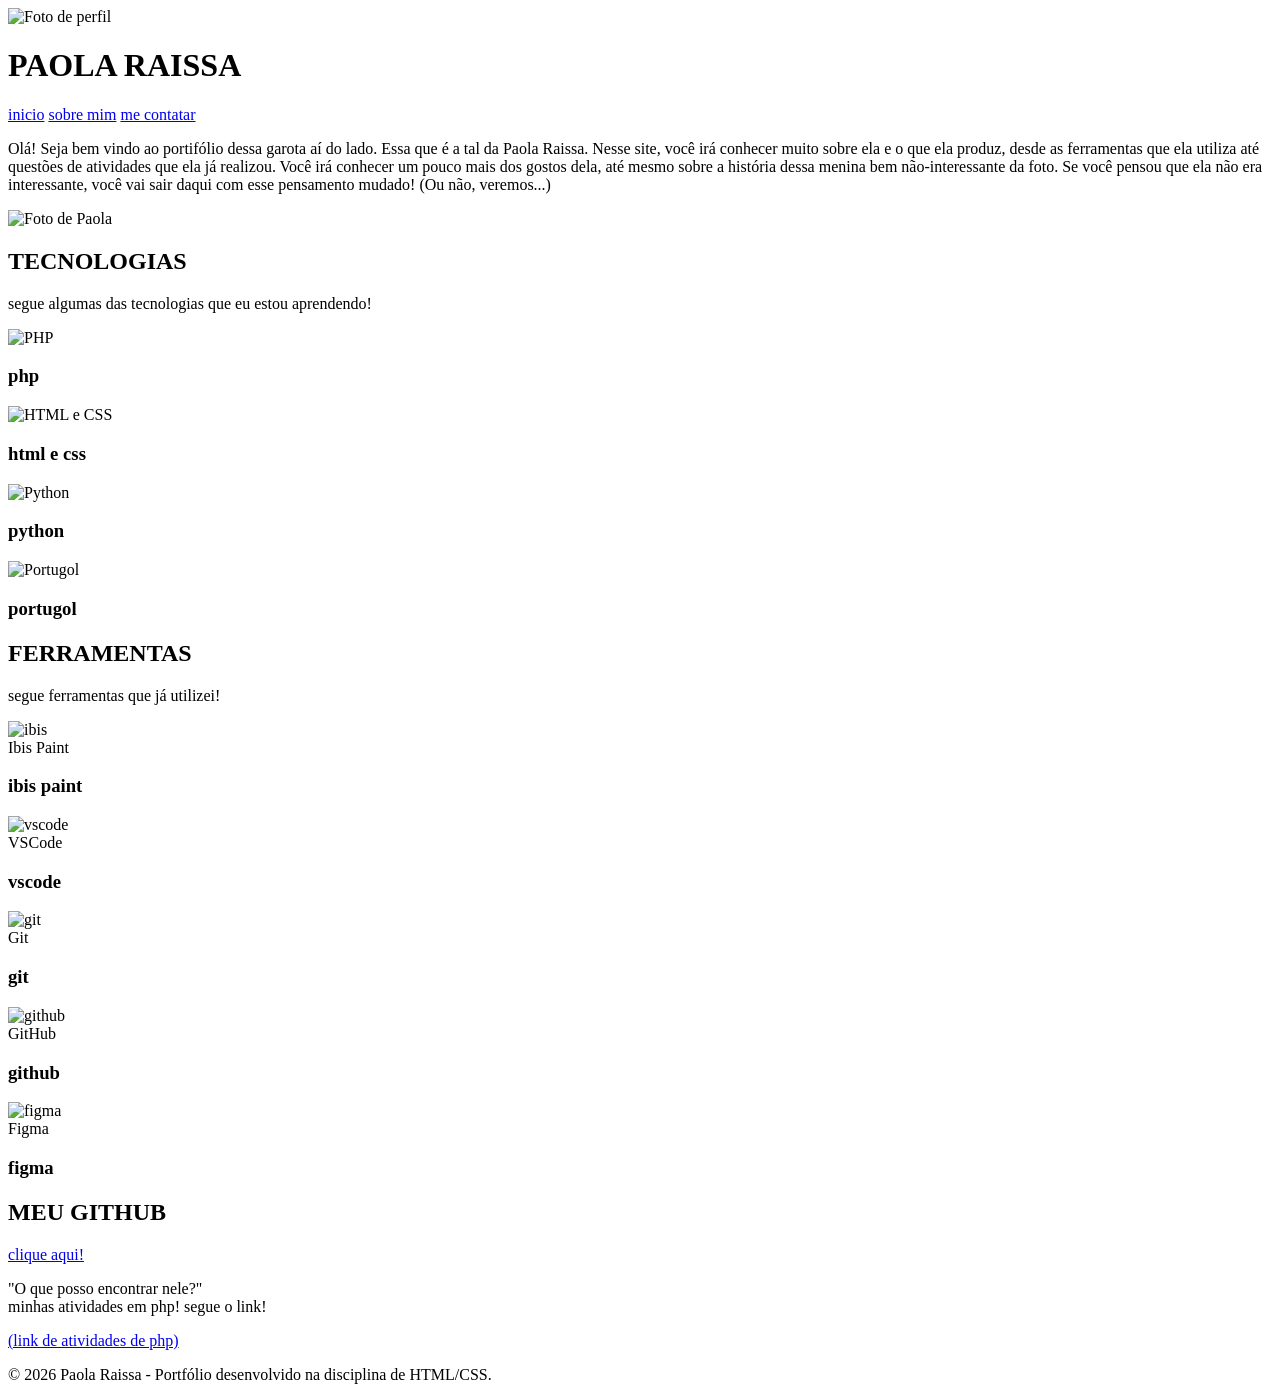
==== index.html @ cf74e5d1 "Add files via upload" ====
<!DOCTYPE html>
<html lang="pt-br">


<head>
    <meta charset="UTF-8">
    <meta name="viewport" content="width=device-width, initial-scale=1.0">
    <title>Portfólio | Paola Raissa</title>
    <link rel="stylesheet" href="css/style.css">
</head>


<body>


<header class="topo">


    <img class="logo-foto" src="img/twilight.jpg" alt="Foto de perfil">


    <div class="cabecalho-centro">
        <h1 class="titulo">PAOLA RAISSA</h1>


    </div>


    <nav class="menu">
        <a href="index.html">inicio</a>
        <a href="sobre.html">sobre mim</a>
        <a href="contato.html">me contatar</a>
    </nav>


</header>


<main>


    <section class="secao intro">


        <div class="caixa-texto">
            <p>
                Olá! Seja bem vindo ao portifólio dessa garota aí do lado.
                Essa que é a tal da Paola Raissa. Nesse site, você irá conhecer
                muito sobre ela e o que ela produz, desde as ferramentas que
                ela utiliza até questões de atividades que ela já realizou.
                Você irá conhecer um pouco mais dos gostos dela, até mesmo
                sobre a história dessa menina bem não-interessante da foto.
                Se você pensou que ela não era interessante, você vai sair
                daqui com esse pensamento mudado! (Ou não, veremos...)
            </p>
        </div>


        <img class="foto-inicio" src="img/eu.jpg" alt="Foto de Paola">


    </section>


    <section class="secao">


        <h2 class="titulo-secao">TECNOLOGIAS</h2>


        <p class="texto-secao">
            segue algumas das tecnologias que eu estou aprendendo!
        </p>


        <div class="cards">


            <article class="card">
                <img src="img/php.jpg" alt="PHP">
                <h3>php</h3>
            </article>


            <article class="card">
                <img src="img/htmlcss.jpg" alt="HTML e CSS">
                <h3>html e css</h3>
            </article>


            <article class="card">
                <img src="img/python.jpg" alt="Python">
                <h3>python</h3>
            </article>


            <article class="card">
                <img src="img/portgl.jpg" alt="Portugol">
                <h3>portugol</h3>
            </article>


        </div>


    </section>


    <section class="secao ferramentas">


        <h2 class="titulo-secao">FERRAMENTAS</h2>


        <p class="texto-secao">
            segue ferramentas que já utilizei!
        </p>


        <div class="cards">


            <article class="card">
                <img src="img/ibis.jpg" alt="ibis">
                <div class="ferramenta-vazia">Ibis Paint</div>
                <h3>ibis paint</h3>
            </article>


            <article class="card">
                <img src="img/vscode.jpg" alt="vscode">
                <div class="ferramenta-vazia">VSCode</div>
                <h3>vscode</h3>
            </article>


            <article class="card">
                <img src="img/git.jpg" alt="git">
                <div class="ferramenta-vazia">Git</div>
                <h3>git</h3>
            </article>


            <article class="card">
                <img src="img/github.jpg" alt="github">
                <div class="ferramenta-vazia">GitHub</div>
                <h3>github</h3>
            </article>


            <article class="card">
                <img src="img/figma.jpg" alt="figma">
                <div class="ferramenta-vazia">Figma</div>
                <h3>figma</h3>
            </article>


        </div>


    </section>


    <section class="secao github-area">


        <h2 class="titulo-secao">MEU GITHUB</h2>


        <a class="botao" href="https://github.com/paolla2607" target="_blank">
            clique aqui!
        </a>


        <p>
            "O que posso encontrar nele?"<br>
            minhas atividades em php! segue o link!
        </p>


        <a class="botao" href="#" target="_blank">
            (link de atividades de php)
        </a>


    </section>


</main>


<footer class="rodape">
    <p>
        © 2026 Paola Raissa - Portfólio desenvolvido na disciplina de HTML/CSS.
    </p>
</footer>


</body>
</html>
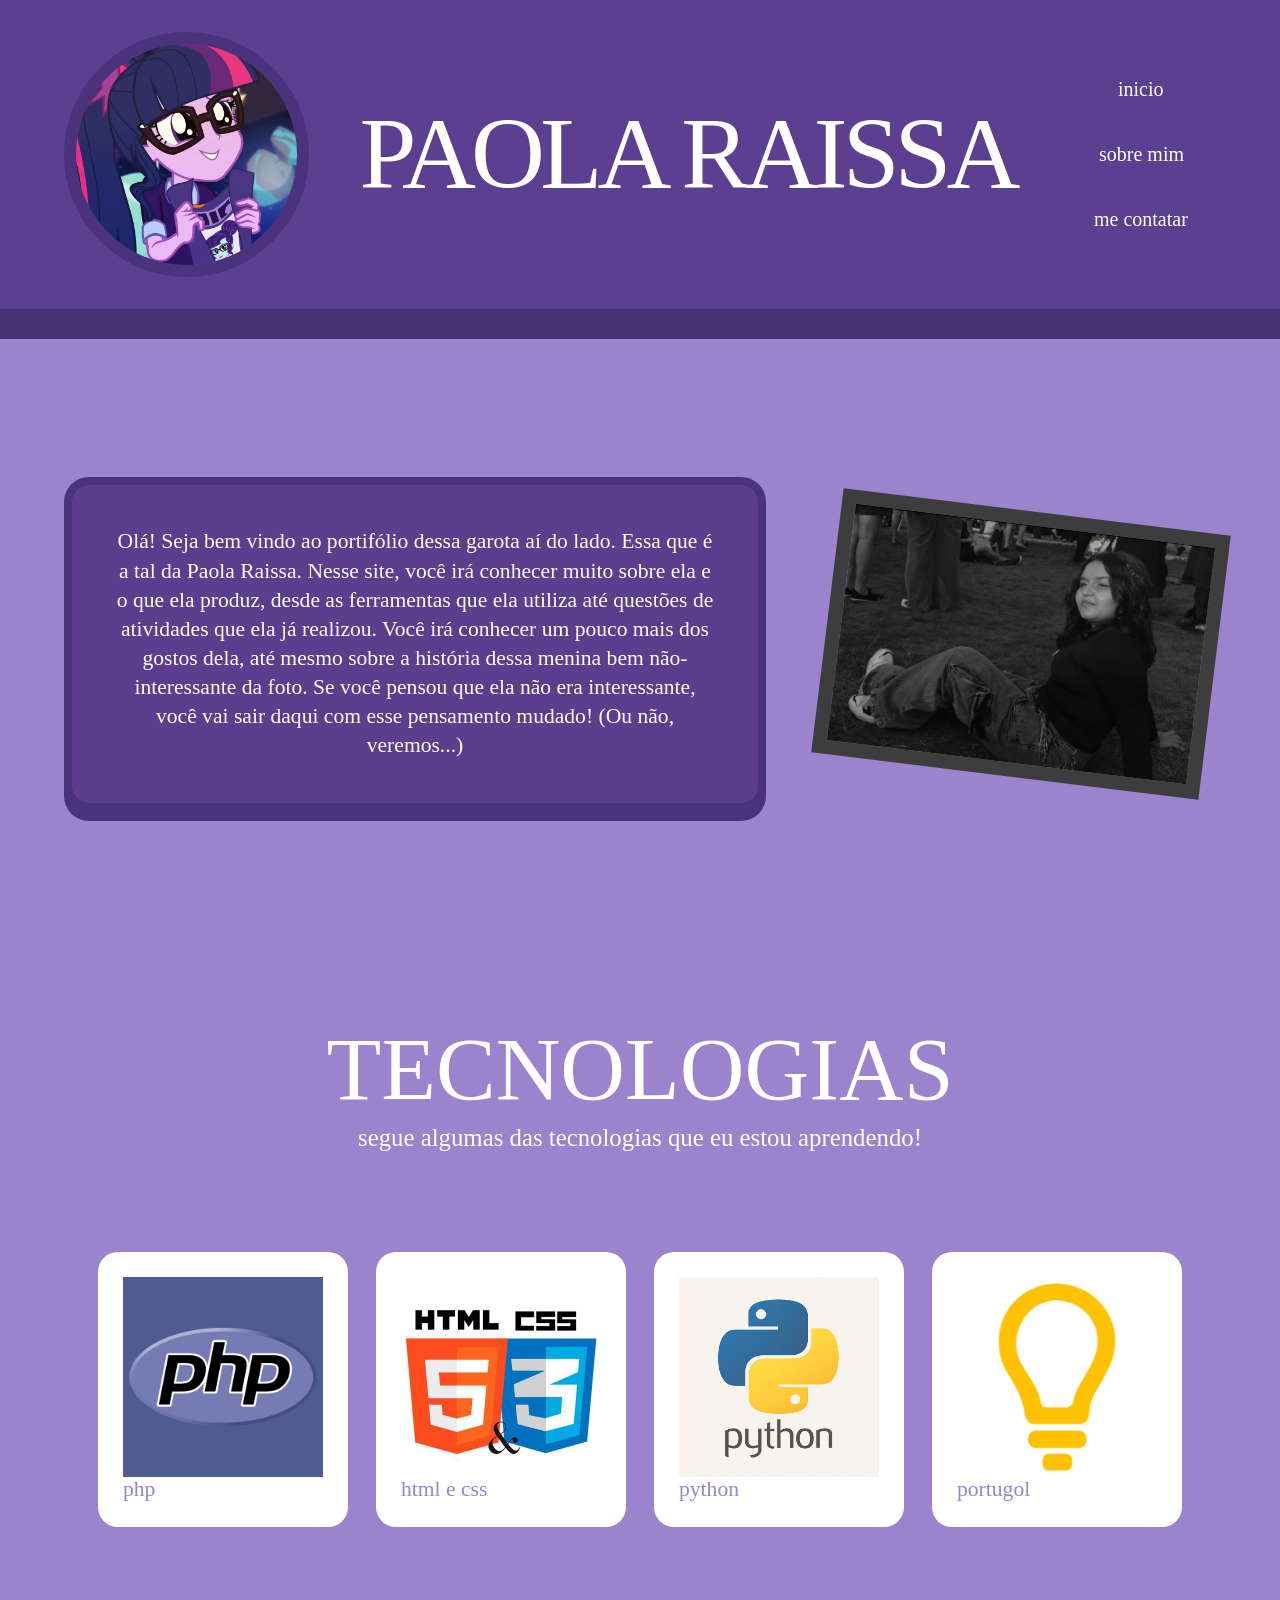
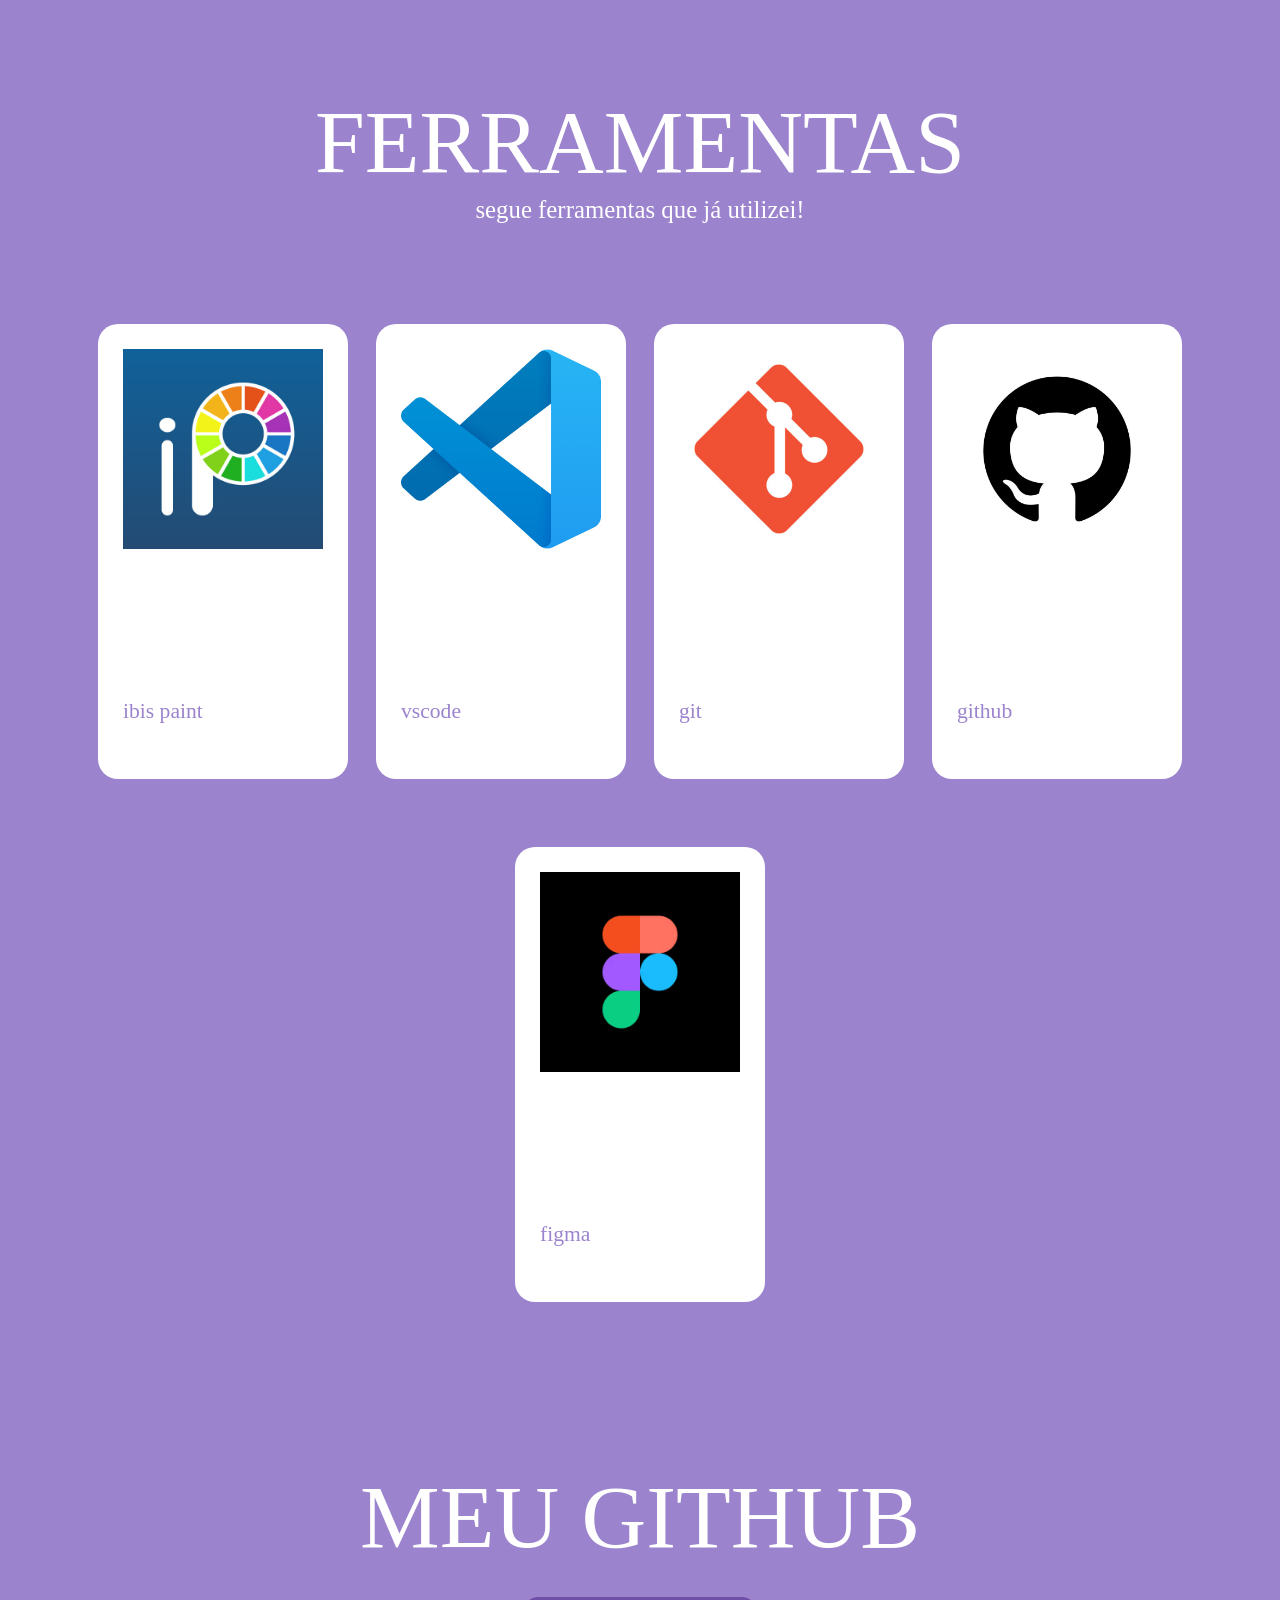
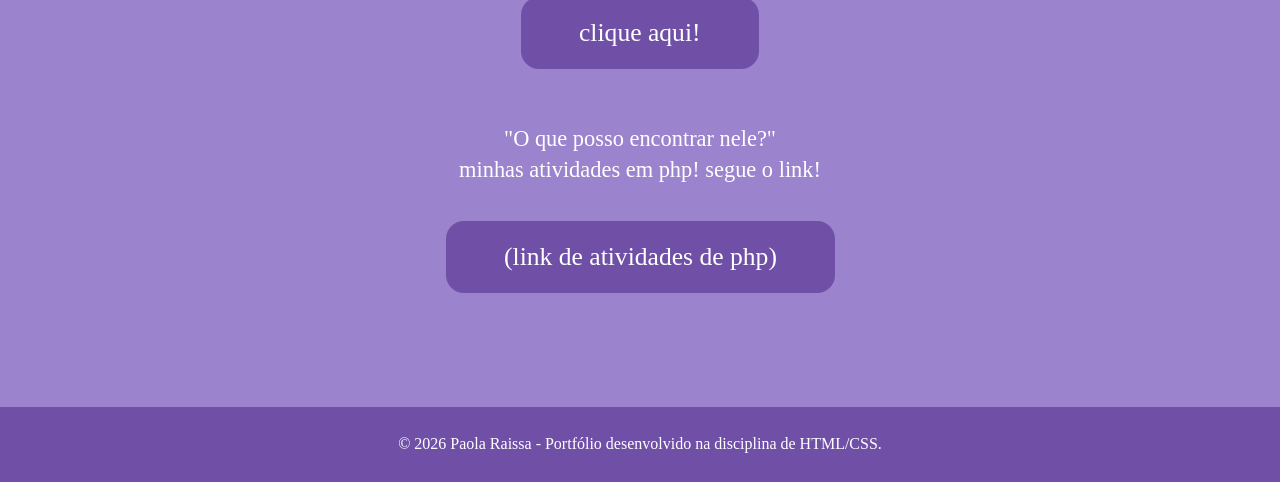
==== commit 887eeaf0: "atualização 1" ====
--- a/index.html
+++ b/index.html
@@ -178,7 +178,7 @@
         </p>
 
 
-        <a class="botao" href="#" target="_blank">
+        <a class="botao" href="https://github.com/paolla2607/atvlogica" target="_blank">
             (link de atividades de php)
         </a>
 
--- a/css/style.css
+++ b/css/style.css
@@ -0,0 +1,737 @@
+@import url('https://fonts.googleapis.com/css2?family=Bodoni+Moda:opsz,wght@6..96,400;6..96,500&family=Libre+Baskerville:wght@400;700&display=swap');
+
+
+* {
+    margin: 0;
+    padding: 0;
+    box-sizing: border-box;
+}
+
+
+html {
+    scroll-behavior: smooth;
+}
+
+
+body {
+    min-height: 100vh;
+    background: #9b83cd;
+    color: white;
+    font-family: "Libre Baskerville", Georgia, serif;
+    overflow-x: hidden;
+}
+
+
+a {
+    color: inherit;
+    text-decoration: none;
+}
+
+
+img {
+    max-width: 100%;
+    display: block;
+}
+
+
+.topo {
+    min-height: 315px;
+    background: #5d3f91;
+    border-bottom: 30px solid #493176;
+    padding: 32px 5%;
+    display: flex;
+    align-items: center;
+    gap: 45px;
+    animation: aparecer 0.9s ease both;
+}
+
+
+.logo-foto {
+    width: 245px;
+    height: 245px;
+    border-radius: 50%;
+    object-fit: cover;
+    border: 12px solid #4b327c;
+    flex-shrink: 0;
+    transition: 0.4s;
+}
+
+
+.logo-foto:hover {
+    transform: scale(1.06) rotate(-2deg);
+    box-shadow: 0 15px 35px rgba(43, 25, 78, 0.45);
+}
+
+
+.cabecalho-centro {
+    flex: 1;
+    text-align: center;
+}
+
+
+.titulo {
+    font-family: "Bodoni Moda", Georgia, serif;
+    font-size: clamp(3.5rem, 8vw, 7.2rem);
+    font-weight: 500;
+    line-height: 0.9;
+    letter-spacing: -5px;
+}
+
+
+.menu {
+    display: flex;
+    flex-direction: column;
+    align-items: center;
+    gap: 14px;
+    min-width: 150px;
+}
+
+
+.menu a {
+    display: inline-block;
+    padding: 12px 25px;
+    font-size: 1.25rem;
+    border: 2px solid transparent;
+    border-radius: 15px;
+    overflow: hidden;
+    z-index: 1;
+    position: relative;
+   
+   
+    transition: all 0.5s cubic-bezier(0.25, 1, 0.5, 1);
+   
+   
+    backface-visibility: hidden;
+    will-change: transform, box-shadow;
+}
+
+
+.menu a::before {
+    content: "";
+    position: absolute;
+    inset: 0;
+    background: white;
+    border-radius: inherit;
+    transform: scale(0);
+    z-index: -1;
+   
+   
+    transition: transform 0.5s cubic-bezier(0.25, 1, 0.5, 1);
+}
+
+
+.menu a:hover {
+    color: #4b327c;
+    border-color: white;
+    transform: scale(1.12);
+    box-shadow: 0 8px 18px rgba(54, 34, 93, 0.3);
+}
+
+
+.menu a:hover::before {
+    transform: scale(1);
+}
+
+
+
+
+.secao {
+    width: min(1200px, 90%);
+    margin: 0 auto;
+    padding: 75px 0;
+    animation: subir 0.8s ease both;
+}
+
+
+.intro {
+    min-height: 610px;
+    display: flex;
+    align-items: center;
+    justify-content: space-between;
+    gap: 60px;
+}
+
+
+.caixa-texto {
+    background: #5d3d8d;
+    border: 8px solid #4b327c;
+    border-radius: 25px;
+    padding: 42px;
+    width: 62%;
+    text-align: center;
+    box-shadow: 0 10px 0 #4b327c;
+    transition: 0.4s;
+   
+}
+
+
+.caixa-texto:hover {
+    transform: scale(1.035);
+    box-shadow: 0 16px 0 #4b327c;
+}
+
+
+.caixa-texto p {
+    font-size: clamp(1rem, 1.7vw, 1.35rem);
+    line-height: 1.35;
+}
+
+
+.foto-inicio {
+    width: 390px;
+    border: 14px solid #4b327c;
+    transform: rotate(7deg);
+    filter: grayscale(100%);
+    transition: 0.5s;
+}
+
+
+.foto-inicio:hover {
+    transform: rotate(0) scale(1.04);
+    filter: grayscale(0);
+    box-shadow: 0 18px 35px rgba(55, 35, 95, 0.4);
+}
+
+
+.titulo-secao {
+    font-family: "Bodoni Moda", Georgia, serif;
+    text-align: center;
+    font-size: clamp(3rem, 7vw, 6.5rem);
+    font-weight: 500;
+    line-height: 1;
+}
+
+
+.texto-secao {
+    text-align: center;
+    font-size: clamp(1rem, 2vw, 1.55rem);
+    margin-top: 10px;
+}
+
+
+.cards {
+    display: flex;
+    flex-wrap: wrap;
+    justify-content: center;
+    gap: 28px;
+    margin-top: 80px;
+}
+
+
+.card {
+    background-color: white;
+    border-radius: 20px;
+    overflow: hidden;
+    padding: 25px;
+    margin: 20px 0;
+    transition: transform 0.3s ease, box-shadow 0.3s ease;
+}
+   
+
+
+.card:hover {
+    transform: scale(1.03);
+    box-shadow: 0 10px 25px rgba(0, 0, 0, 0.20);
+}
+
+
+.card img {
+    width: 100%;
+    height: 200px;
+    object-fit: contain;
+    background: #eee;
+}
+
+
+.card h3 {
+    font-size: 1.35rem;
+    font-weight: 400;
+    color:#9b83cd;
+    align-items: center;
+}
+
+
+.ferramentas .card {
+    min-height: 200px;
+    justify-content: center;
+}
+
+
+.ferramentas .card h3 {
+    margin: auto 0 30px;
+    color: #9b83cd;
+}
+
+
+.ferramenta-vazia {
+    width: 100%;
+    height: 150px;
+    display: flex;
+    align-items: center;
+    justify-content: center;
+    font-size: 1rem;
+}
+
+
+
+
+.github-area {
+    text-align: center;
+    padding: 75px 0;
+}
+
+
+.botao {
+    display: inline-block;
+    position: relative;
+    margin: 35px 0;
+    padding: 18px 55px;
+    background: #7050a7;
+    border: 3px solid transparent;
+    border-radius: 18px;
+    overflow: hidden;
+    font-size: clamp(1.2rem, 2vw, 1.7rem);
+    z-index: 1;
+    transition: all 0.5s cubic-bezier(0.25, 1, 0.5, 1);
+    backface-visibility: hidden;
+    will-change: transform, box-shadow;
+}
+
+
+.botao::before {
+    content: "";
+    position: absolute;
+    inset: 0;
+    background: white;
+    border-radius: inherit;
+    transform: scale(0);
+    z-index: -1;
+    transition: transform 0.5s cubic-bezier(0.25, 1, 0.5, 1);
+}
+
+
+.botao:hover {
+    color: #4b327c;
+    transform: scale(1.12);
+    border-color: white;
+    box-shadow: 0 12px 25px rgba(54, 34, 93, 0.35);
+}
+
+
+.botao:hover::before {
+    transform: scale(1);
+}
+
+
+.github-area p {
+    max-width: 900px;
+    margin: 15px auto 0;
+    font-size: 1.4rem;
+    line-height: 1.4;
+}
+
+
+
+
+.pagina-cabecalho {
+    min-height: 315px;
+    background: #5d3f91;
+    border-bottom: 30px solid #493176;
+    padding: 55px 6%;
+    display: flex;
+    align-items: center;
+    justify-content: space-between;
+    gap: 30px;
+    animation: aparecer 0.9s ease both;
+}
+
+
+.pagina-cabecalho .titulo {
+    text-align: left;
+}
+
+
+.pagina-cabecalho .subtitulo {
+    text-align: left;
+    margin-left: 45px;
+}
+
+
+.pagina-conteudo {
+    width: min(1250px, 90%);
+    margin: auto;
+    padding: 75px 0;
+}
+
+
+.sobre-grid {
+    display: flex;
+    align-items: center;
+    gap: 55px;
+    margin-bottom: 70px;
+}
+
+
+.sobre-texto {
+    flex: 1;
+    background: #4b327c;
+    padding: 30px;
+    border-radius: 25px;
+    text-align: center;
+    transition: 0.4s;
+
+
+}
+
+
+.sobre-texto:hover {
+    transform: scale(1.035);
+    box-shadow: 0 15px 30px rgba(54, 34, 93, 0.3);
+}
+
+
+.sobre-texto p {
+    font-size: 1.15rem;
+    line-height: 1.25;
+}
+
+
+.sobre-fotos {
+    flex: 1;
+    position: relative;
+    min-height: 430px;
+}
+
+
+.sobre-fotos img {
+    position: absolute;
+    object-fit: cover;
+    filter: grayscale(100%);
+    border: 10px solid #4b327c;
+    border-radius: 25px;
+    transition: 0.4s;
+}
+
+
+
+
+.sobre-fotos img:hover {
+    filter: grayscale(0);
+    transform: scale(1.05) !important;
+    z-index: 4;
+}
+
+
+.foto-1 {
+    width: 85%;
+    height: 315px;
+    right: 0;
+    top: 0;
+}
+
+
+.foto-2 {
+    width: 58%;
+    height: 400px;
+    right: -25px;
+    bottom: 0;
+}
+
+
+.curiosidades {
+    display: flex;
+    align-items: center;
+    gap: 70px;
+    margin-bottom: 40px;
+}
+
+
+.curiosidades .caixa-texto {
+    width: 65%;
+    margin: 0 auto;
+    box-shadow: none;
+}
+
+
+.curiosidades .caixa-texto p {
+    text-align: center;
+}
+
+
+.gostos {
+    width: 100%;
+    padding-top: 80px;
+}
+
+
+.gostos .titulo-secao {
+    font-size: clamp(2.8rem, 6vw, 5.5rem);
+}
+
+
+.galeria {
+    display: flex;
+    flex-wrap: wrap;
+    justify-content: center;
+    gap: 22px;
+    margin-top: 55px;
+}
+
+
+.galeria-item {
+    width: 205px;
+    text-align: center;
+    transition: 0.35s;
+}
+
+
+.galeria-item:hover {
+    transform: scale(1.08) translateY(-8px);
+}
+
+
+.galeria-item img {
+    width: 100%;
+    height: 205px;
+    object-fit: cover;
+    border-radius: 20px;
+    filter: grayscale(20%);
+    transition: 0.35s;
+}
+
+
+.galeria-item:hover img {
+    filter: grayscale(0);
+    box-shadow: 0 12px 25px rgba(54, 34, 93, 0.35);
+}
+
+
+.galeria-item p {
+    margin-top: 10px;
+    font-size: 1rem;
+}
+
+
+.contato-intro {
+    font-size: clamp(1.5rem, 3vw, 2.1rem);
+    margin-bottom: 35px;
+}
+
+
+.contatos {
+    width: min(800px, 100%);
+    display: flex;
+    flex-direction: column;
+    gap: 25px;
+}
+
+
+.contato {
+    display: block;
+    position: relative;
+    background: #4b327c;
+    padding: 32px;
+    font-size: 1.5rem;
+    border: 3px solid transparent;
+    border-radius: 20px;
+    overflow: hidden;
+    z-index: 1;
+   transition: all 0.8s cubic-bezier(0.25, 1, 0.5, 1);
+    backface-visibility: hidden;
+    will-change: transform, box-shadow;
+    will-change: transform, box-shadow;
+}
+
+
+.contato::before {
+    content: "";
+    position: absolute;
+    inset: 0;
+    background: white;
+    border-radius: inherit;
+    transform: scale(0);
+    z-index: -1;
+    transition: transform 0.8s cubic-bezier(0.25, 1, 0.5, 1);
+
+
+}
+
+
+.contato:hover {
+    color: #4b327c;
+    border-color: white;
+    transform: scale(1.06);
+    box-shadow: 0 12px 25px rgba(54, 34, 93, 0.3);
+}
+
+
+.contato:hover::before {
+    transform: scale(1);
+}
+
+
+.contato span {
+    display: block;
+    font-size: 0.9rem;
+    margin-top: 8px;
+    opacity: 0.8;
+}
+
+
+.rodape {
+    min-height: 75px;
+    background: #7050a7;
+    display: flex;
+    align-items: center;
+    justify-content: center;
+    padding: 20px;
+    text-align: center;
+    font-size: 1rem;
+}
+
+
+@keyframes aparecer {
+    from {
+        opacity: 0;
+        transform: translateY(-25px);
+    }
+
+
+    to {
+        opacity: 1;
+        transform: translateY(0);
+    }
+}
+
+
+@keyframes subir {
+    from {
+        opacity: 0;
+        transform: translateY(35px);
+    }
+
+
+    to {
+        opacity: 1;
+        transform: translateY(0);
+    }
+}
+
+
+@media (max-width: 900px) {
+
+
+    .topo,
+    .pagina-cabecalho {
+        flex-direction: column;
+        text-align: center;
+        padding: 35px 5%;
+    }
+
+
+    .menu {
+        flex-direction: row;
+        flex-wrap: wrap;
+        justify-content: center;
+        align-items: center;
+    }
+
+
+    .pagina-cabecalho .titulo,
+    .pagina-cabecalho .subtitulo {
+        text-align: center;
+        margin-left: 0;
+    }
+
+
+    .intro,
+    .sobre-grid,
+    .curiosidades {
+        flex-direction: column;
+    }
+
+
+    .caixa-texto,
+    .curiosidades .caixa-texto {
+        width: 100%;
+    }
+
+
+    .foto-inicio {
+        width: min(390px, 85%);
+    }
+
+
+    .sobre-fotos {
+        width: 100%;
+    }
+}
+
+
+@media (max-width: 600px) {
+
+
+    .logo-foto {
+        width: 175px;
+        height: 175px;
+    }
+
+
+    .topo {
+        border-bottom-width: 18px;
+    }
+
+
+    .pagina-cabecalho {
+        border-bottom-width: 18px;
+    }
+
+
+    .cards {
+        margin-top: 45px;
+    }
+
+
+    .card {
+        width: min(290px, 100%);
+    }
+
+
+    .galeria-item {
+        width: 150px;
+    }
+
+
+    .galeria-item img {
+        height: 150px;
+    }
+
+
+    .sobre-fotos {
+        min-height: 350px;
+    }
+
+
+    .foto-1 {
+        height: 250px;
+    }
+
+
+    .foto-2 {
+        height: 210px;
+    }
+
+
+    .caixa-texto {
+        padding: 25px 18px;
+    }
+
+
+    .contato {
+        padding: 25px;
+        font-size: 1.2rem;
+    }
+}
+
+
+
